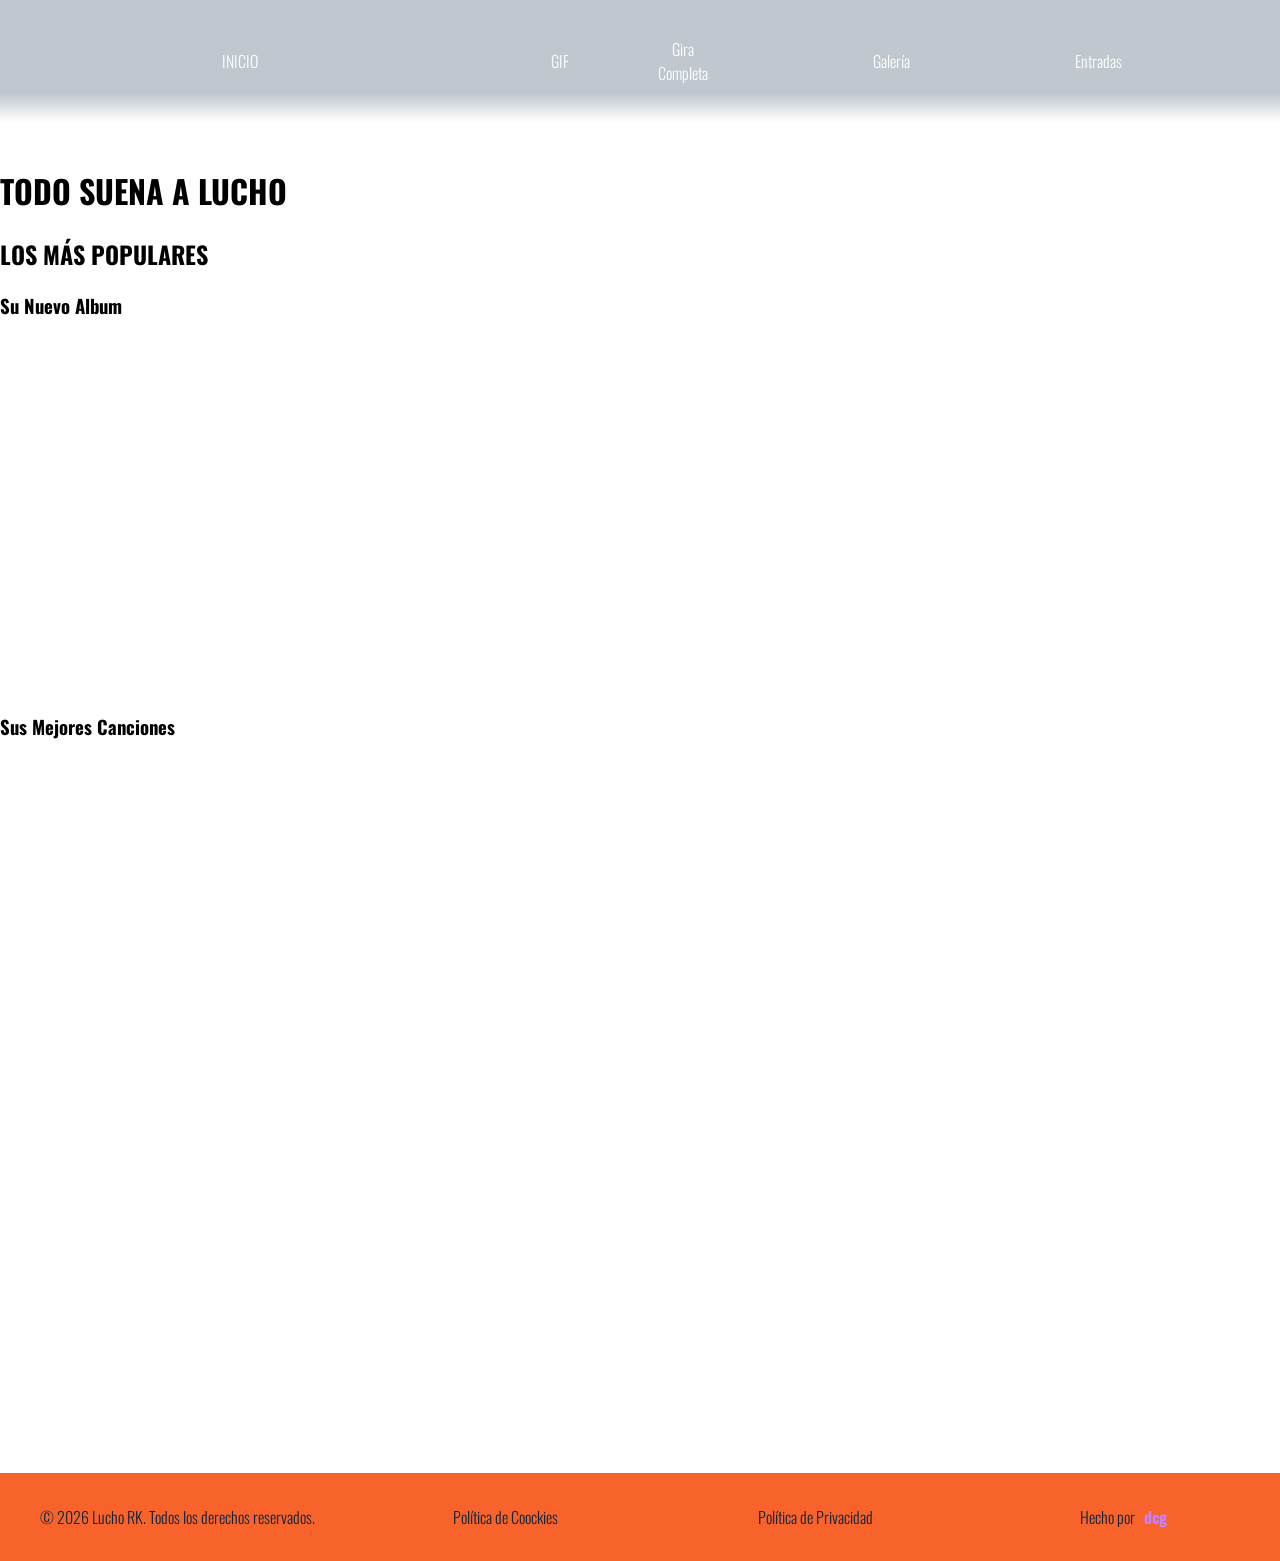
==== Discografía.html @ 36771c2b "Create Discografía.html" ====
<!DOCTYPE html>
<html lang="es">
<head>
    <meta charset="UTF-8">
    <meta name="viewport" content="width=device-width, initial-scale=1.0">
    <title>Lucho RK - Discografía</title>
<link rel="preconnect" href="https://fonts.googleapis.com">
<link rel="preconnect" href="https://fonts.gstatic.com" crossorigin>
<link href="https://fonts.googleapis.com/css2?family=Bebas+Neue&family=Oswald:wght@700&display=swap" rel="stylesheet">
    <link rel="stylesheet" href="css/style.css">
    <link rel="stylesheet" href="css/discografía.css">
    <link rel="shortcut icon" href="images/Diseno_sin_titulo-30.svg" type="image/x-icon">
</head>
<body>
    <header>
        <nav>
            <ul class="menuNivel1">
                <li><a class="animacionheader" href="index.html">INICIO</a></li>
                <li><a href="index.html#fecha-conciertos" class="animacionheader">GIRA</a>
                    <ul class="menuNivel2">
                        <li><a href="Gira.html" class="animacionheader">Gira Completa</a></li>
                        <li><a href="Estrategia" class="animacionheader">Galería</a></li>
                        <li><a href="Deportes" class="animacionheader">Entradas</a></li>
                    </ul>
                </li>
                <li><div id="logo"><a href="LuchoRK.html" class="animacionheader"><img src="images/LogoLuchoBlanco.png"></a></div></li>
                <li><a href="Discografía.html" class="animacionactive">DISCOGRAFÍA</a></li>
                <li><a href="login.html" class="login">REGISTRATE</a></li>
            </ul>
        </nav>
    </header>

<main>
<div class="titulo">

    <img src="images/LuchoAncho.jpg" alt="">

</div>

<div class="content">
    <div class="titulo-content">
        <h1>TODO SUENA A LUCHO</h1>
    </div>


    <!-- POPULARES  -->
    <h2>LOS MÁS POPULARES</h2>

    <h3>Su Nuevo Album</h3>
    <div class="album">
        <iframe data-testid="embed-iframe" style="border-radius:12px" src="https://open.spotify.com/embed/album/6W88MgHDPkCPL64IIH3jir?utm_source=generator&si=711fb5c86fcc4dae" width="100%" height="352" frameBorder="0" allowfullscreen="" allow="autoplay; clipboard-write; encrypted-media; fullscreen; picture-in-picture" loading="lazy"></iframe>
    </div>

    <h3>Sus Mejores Canciones</h3>
    <div class="canciones">
        <iframe data-testid="embed-iframe" style="border-radius:12px" src="https://open.spotify.com/embed/track/4FNsQDspil49kbpjvI7G3Y?utm_source=generator&theme=0&si=dde8f9b2c3d348f5" width="28%" height="352" frameBorder="0" allowfullscreen="" allow="autoplay; clipboard-write; encrypted-media; fullscreen; picture-in-picture" loading="lazy"></iframe>
        <iframe data-testid="embed-iframe" style="border-radius:12px" src="https://open.spotify.com/embed/track/4cAgxAadH8i2QmPtQmK6BK?utm_source=generator&si=3900ee36ac06477d" width="28%" height="352" frameBorder="0" allowfullscreen="" allow="autoplay; clipboard-write; encrypted-media; fullscreen; picture-in-picture" loading="lazy"></iframe>
        <iframe data-testid="embed-iframe" style="border-radius:12px" src="https://open.spotify.com/embed/track/1ouj0AkMXny8V1su2tuoci?utm_source=generator&theme=0&si=4038b0735a944cc5" width="28%" height="352" frameBorder="0" allowfullscreen="" allow="autoplay; clipboard-write; encrypted-media; fullscreen; picture-in-picture" loading="lazy"></iframe>
    </div>
    <div class="canciones">
        <iframe data-testid="embed-iframe" style="border-radius:12px" src="https://open.spotify.com/embed/track/7AZ2LheRr13nDXyVrXKKMQ?utm_source=generator&si=2780007064084140" width="28%" height="352" frameBorder="0" allowfullscreen="" allow="autoplay; clipboard-write; encrypted-media; fullscreen; picture-in-picture" loading="lazy"></iframe>
        <iframe data-testid="embed-iframe" style="border-radius:12px" src="https://open.spotify.com/embed/track/6hFzA2zbArwtGpmTQEsxnn?utm_source=generator&theme=0&si=45b415ac4cfa4d10" width="28%" height="352" frameBorder="0" allowfullscreen="" allow="autoplay; clipboard-write; encrypted-media; fullscreen; picture-in-picture" loading="lazy"></iframe>
        <iframe data-testid="embed-iframe" style="border-radius:12px" src="https://open.spotify.com/embed/track/0eGMdy3PE9JcMTFGarNWS3?utm_source=generator&si=487446db70f24bae" width="28%" height="352" frameBorder="0" allowfullscreen="" allow="autoplay; clipboard-write; encrypted-media; fullscreen; picture-in-picture" loading="lazy"></iframe>
    </div>

</div>







</main>

<footer>
<ul>
    <li>
        <p>&copy; 2026 Lucho RK. Todos los derechos reservados.</p>
    </li>
    <li>
        <a href="">Política de Coockies</a>
    </li>
    <li>
        <a href="">Política de Privacidad</a>
    </li>
    <li style="justify-content: center;">
        <p>Hecho por <a href="https://github.com/decegue" class="github"><strong>dcg</strong></a></p>
    </li>
</ul>
</footer>


</body>
</html>
---- css/style.css ----
:root {
    --primary-color: #C50D08;
    --secundary-color: #0d2743;
    --terciary-color: #E2D7C4;
    --accent-color: #F7632B;
    --text-color: #FFFFFF;
    --text-color2: #0d2743;
    --decegue-color: #c581ff;
}

html {
    scroll-behavior: smooth;
}

body {
    margin: 0;
    font-family: "Oswald", sans-serif, "Basic";
    font-optical-sizing: auto;
    font-weight: 300;
    font-style: normal;
    flex-wrap: wrap;
}

/*------------------MENU-------------------------*/
header {
    background: #ffffff;
    background: linear-gradient(180deg, #0d274342 77%, #ffffff00 100%); /*var(--accent-color)*/
    position: sticky;
    top: 0;
    z-index: 1000;
    display: flex;
    align-items: center;
    backdrop-filter: blur(2px);
}

header img {
    max-width: 140px;
    max-height: 80px;
}

nav ul {
    display: flex;
    flex-direction: row;
    padding-left: 0;
    align-items: center;
    padding: 10px;
    height: 70px;
    width: 155%;
}

nav ul li {
    display: flex; /* La verdad que simplemente funciona asique a la minima quito esto*/
    list-style: none;
    flex: 1;
    text-align: center;
    margin-left: 80px;
    margin-right: 80px;
    align-items: center;
    padding: 10px 0 10px 0;
}

nav ul li > a.active {
    color: var(--primary-color);
}

nav ul li a {
    text-decoration: none;
    color: var(--text-color);
    width: auto;
}

.login {
    background: var(--accent-color);
    border-radius: 8px;
    padding: 10px 20px 10px 20px;
}

.loginbnw {
    background: black;
    border-radius: 8px;
    padding: 10px 20px 10px 20px;
}

.loginbnw:hover {
    background: #595959;
    color: #ececec;
}


.login:hover {
    background: var(--primary-color);
    color: var(--terciary-color);
}

/*------------------FOOTER-------------------------*/

footer {
    background: var(--accent-color);
    position: sticky;
    z-index: 1000;
    display: flex;
    align-items: center;
    backdrop-filter: blur(2px);
}

footer ul {
    list-style: none;
    text-decoration: none;
    display: flex;
    flex-direction: row;
    flex: 1;
    align-items: center;
    
}

footer li {
    flex: 1px;
    color: var(--secundary-color);
    display: flex;
}

footer a {
    text-decoration: none;
    display: flex;
    flex-direction: row;
    flex: 1;
    list-style: none;
    color: var(--secundary-color);
    justify-content: center;
    width: 30px;
}

.github {/*Link a mi Gu */
    max-width: 30px;
}

footer p {
    display: flex;
    gap: 5px;
}

footer li a strong {
    color: var(--decegue-color)
}


/*-----Slider animation-----*/
.lineanimacion{

    margin: 0 auto;
    padding: 0;
    position: relative;
    list-style: none;
    overflow: hidden;
}

.lineanimacion:after {
content: '';
height: 1px;
width: 0%;
position: absolute;
bottom: 0;
left: 0;
background: var(--accent-color);
transition: width 0.25s linear;
}

.lineanimacion:hover::after{
    width: 100%;
}


/*-----Slider animation for basic nav-----*/
.animacionheader{
    margin: 0 auto;
    padding: 0;
    position: relative;
    list-style: none;
    overflow: hidden;
}

.animacionheader:after {
content: '';
height: 2px;
width: 0%;
position: absolute;
bottom: 0;
left: 0;
background: white;
transition: width 0.25s linear;
}

.animacionheader:hover::after{
    width: 100%;
    color: white;
}

/*-----Slider animation for nav-----*/
.animacionav{
    margin: 0 auto;
    padding: 0;
    position: relative;
    list-style: none;
    overflow: hidden;
}

.animacionav:after {
content: '';
height: 2px;
width: 0%;
position: absolute;
bottom: 0;
left: 0;
background: black;
transition: width 0.25s linear;
}

.animacionav:hover::after{
    width: 100%;
    color: black;
}

/*-----Slider animation for white nav-----*/
.animacionavwhite{
    margin: 0 auto;
    padding: 0;
    position: relative;
    list-style: none;
    overflow: hidden;
}

.animacionavwhite:after {
content: '';
height: 2px;
width: 0%;
position: absolute;
bottom: 0;
left: 0;
background: white;
transition: width 0.25s linear;
}

.animacionavwhite:hover::after{
    width: 100%;
    color: white;
}

/*-----Slider animation for active nav -----*/
.animacionactive{
    color: var(--primary-color);
    margin: 0 auto;
    padding: 0;
    position: relative;
    list-style: none;
    overflow: hidden;
}

.animacionactive:after {
content: '';
height: 2px;
width: 0%;
position: absolute;
bottom: 0;
left: 0;
background: var(--primary-color);
transition: width 0.25s linear;
}

.animacionactive:hover::after{
    width: 100%;
}
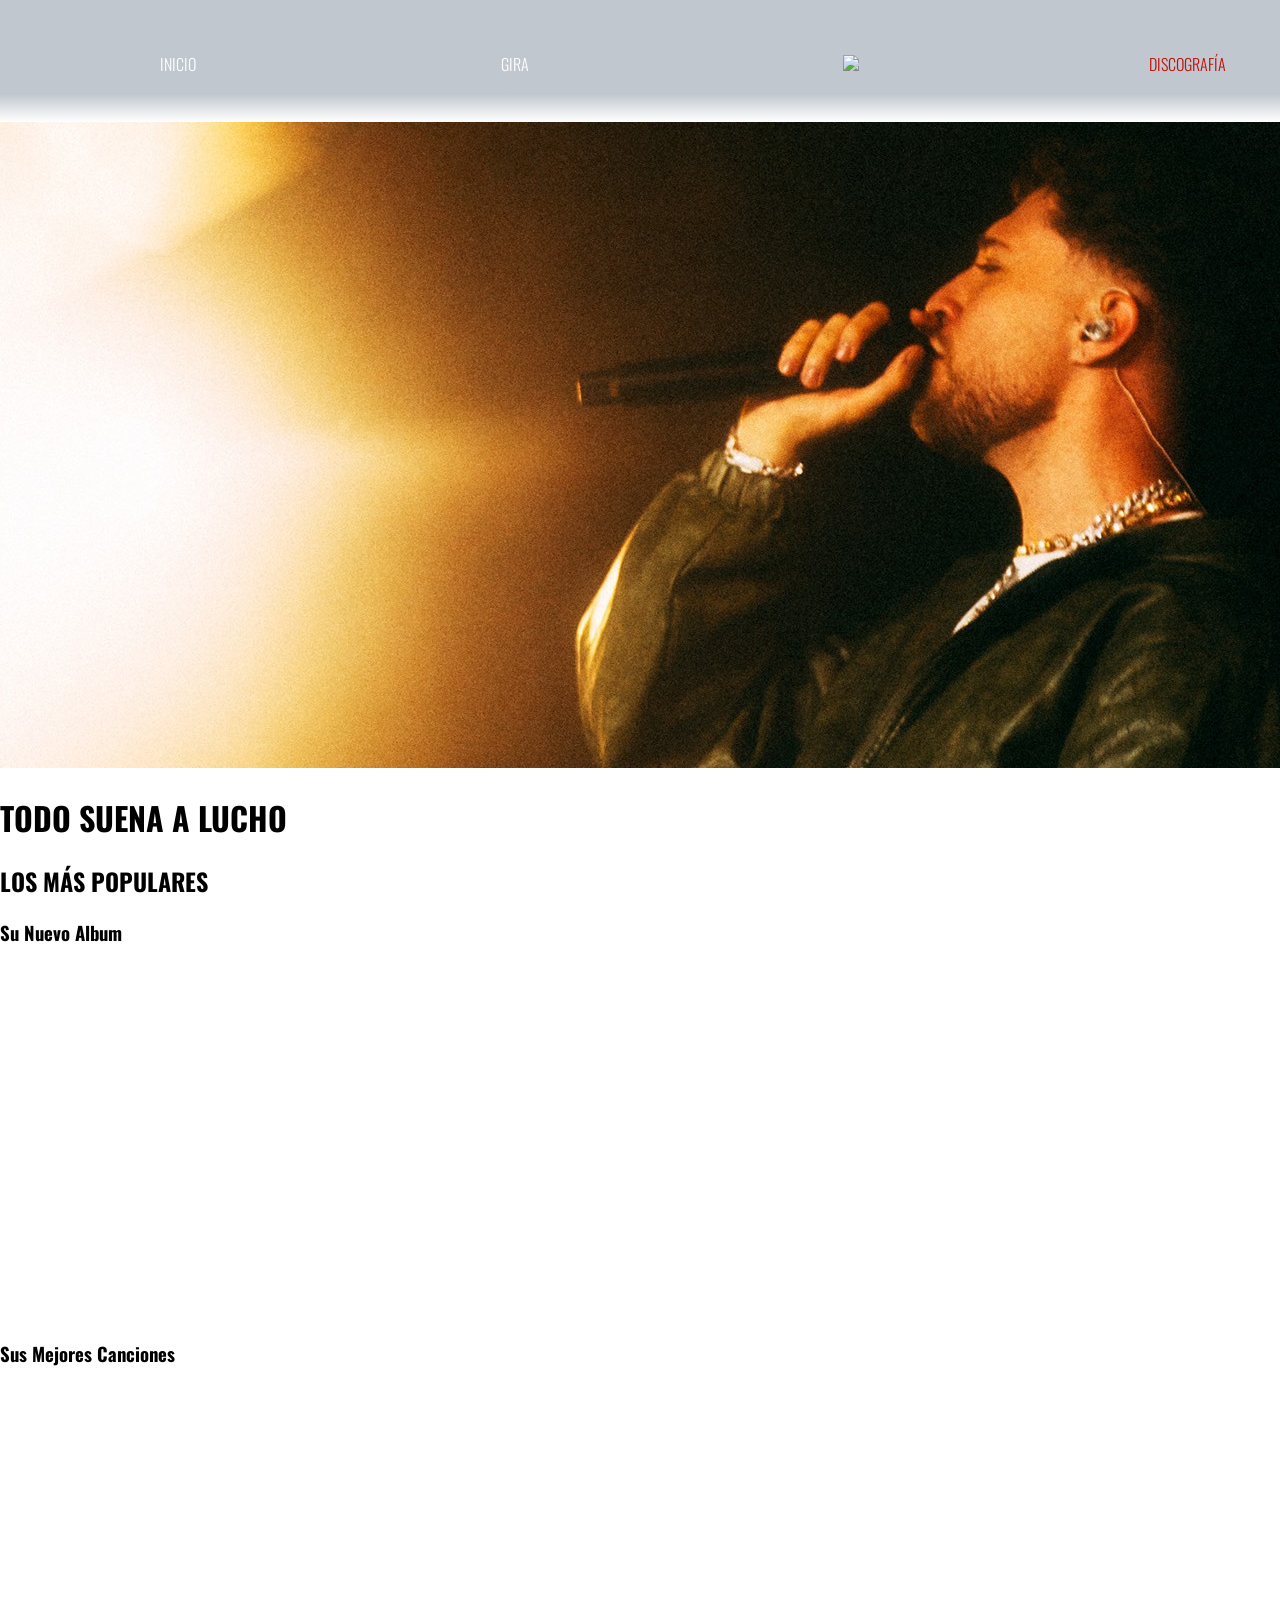
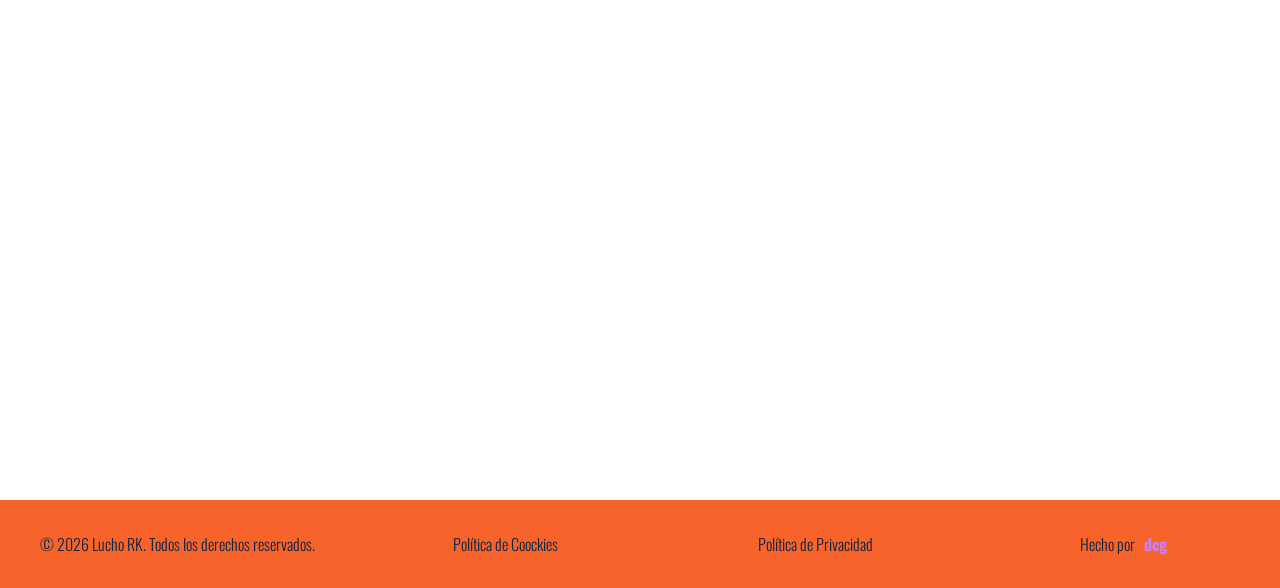
==== commit 7d8b3a99: "Update link to Galería in Discografía.html" ====
--- a/Discografía.html
+++ b/Discografía.html
@@ -19,7 +19,7 @@
                 <li><a href="index.html#fecha-conciertos" class="animacionheader">GIRA</a>
                     <ul class="menuNivel2">
                         <li><a href="Gira.html" class="animacionheader">Gira Completa</a></li>
-                        <li><a href="Estrategia" class="animacionheader">Galería</a></li>
+                        <li><a href="Galería.html" class="animacionheader">Galería</a></li>
                         <li><a href="Deportes" class="animacionheader">Entradas</a></li>
                     </ul>
                 </li>
--- a/css/style.css
+++ b/css/style.css
@@ -56,7 +56,7 @@
     margin-left: 80px;
     margin-right: 80px;
     align-items: center;
-    padding: 10px 0 10px 0;
+    padding: 10px 0 5px 0;
 }
 
 nav ul li > a.active {
@@ -70,7 +70,7 @@
 }
 
 .login {
-    background: var(--accent-color);
+    background: var(--primary-color);
     border-radius: 8px;
     padding: 10px 20px 10px 20px;
 }
@@ -88,8 +88,48 @@
 
 
 .login:hover {
-    background: var(--primary-color);
+    background: var(--accent-color);
     color: var(--terciary-color);
+}
+
+
+/*------------------NAV DESPLEGABL------------------*/
+
+.menuNivel1 {
+    display: flex;
+    align-items: center;
+}
+
+.menuNivel1 li {
+	position: relative;
+	transition: 1s;
+	justify-content: center;
+}
+
+.menuNivel1 li > a {
+    display: block;
+}
+
+.menuNivel2 {
+    display: none;
+    position: absolute;
+    width: 70%;
+    height: auto;
+    top: 100%;
+    border-radius: 6px;
+    box-sizing: border-box;
+    background: #b1b1b138;
+}
+
+.menuNivel2 > li {
+    
+    width: 100%;
+    text-align: center;
+}
+
+.menuNivel1 li:hover ul {
+    display: flex;
+    flex-direction: column;
 }
 
 /*------------------FOOTER-------------------------*/
@@ -221,28 +261,29 @@
 }
 
 /*-----Slider animation for white nav-----*/
-.animacionavwhite{
-    margin: 0 auto;
-    padding: 0;
-    position: relative;
-    list-style: none;
-    overflow: hidden;
-}
-
-.animacionavwhite:after {
+.animacionavblack{
+    margin: 0 auto;
+    padding: 0;
+    position: relative;
+    list-style: none;
+    overflow: hidden;
+    color: black;
+}
+
+.animacionavblack:after {
 content: '';
 height: 2px;
 width: 0%;
 position: absolute;
 bottom: 0;
 left: 0;
-background: white;
-transition: width 0.25s linear;
-}
-
-.animacionavwhite:hover::after{
-    width: 100%;
-    color: white;
+background: black;
+transition: width 0.25s linear;
+}
+
+.animacionavblack:hover::after{
+    width: 100%;
+    color: black;
 }
 
 /*-----Slider animation for active nav -----*/
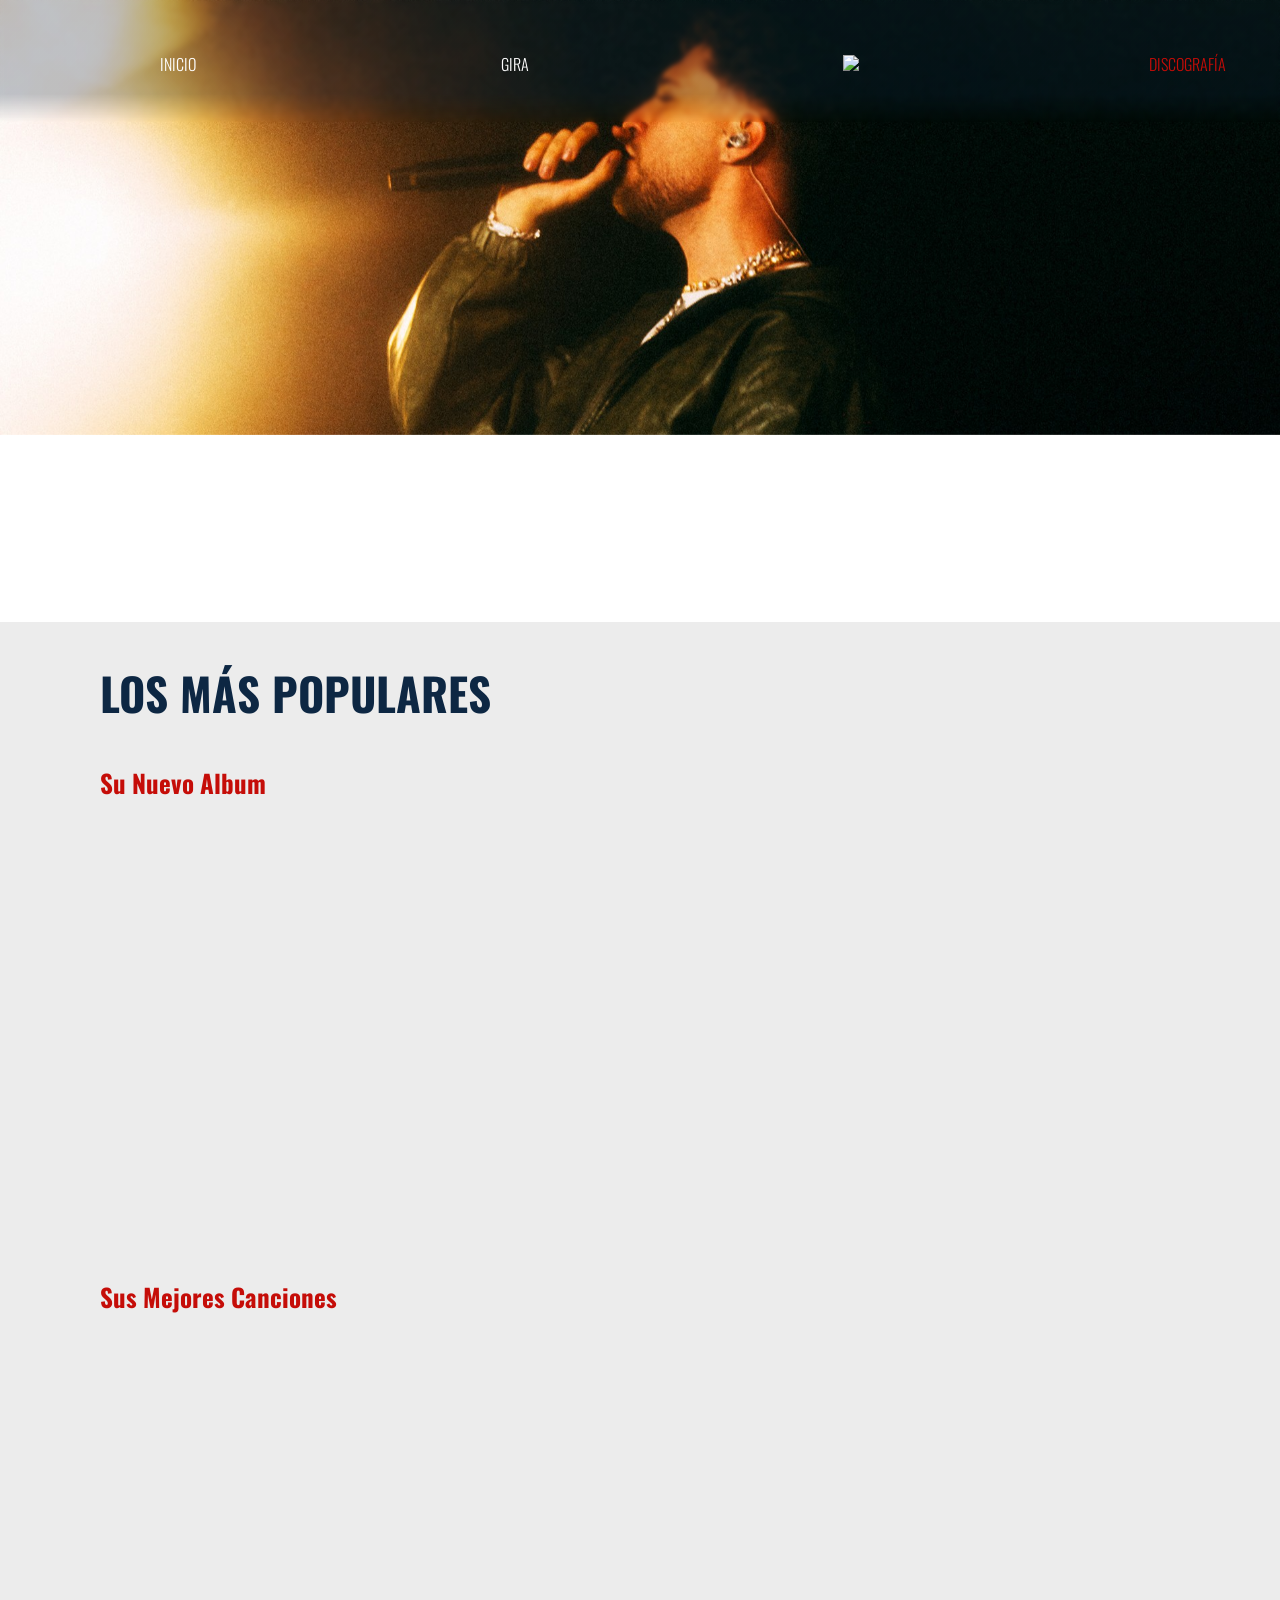
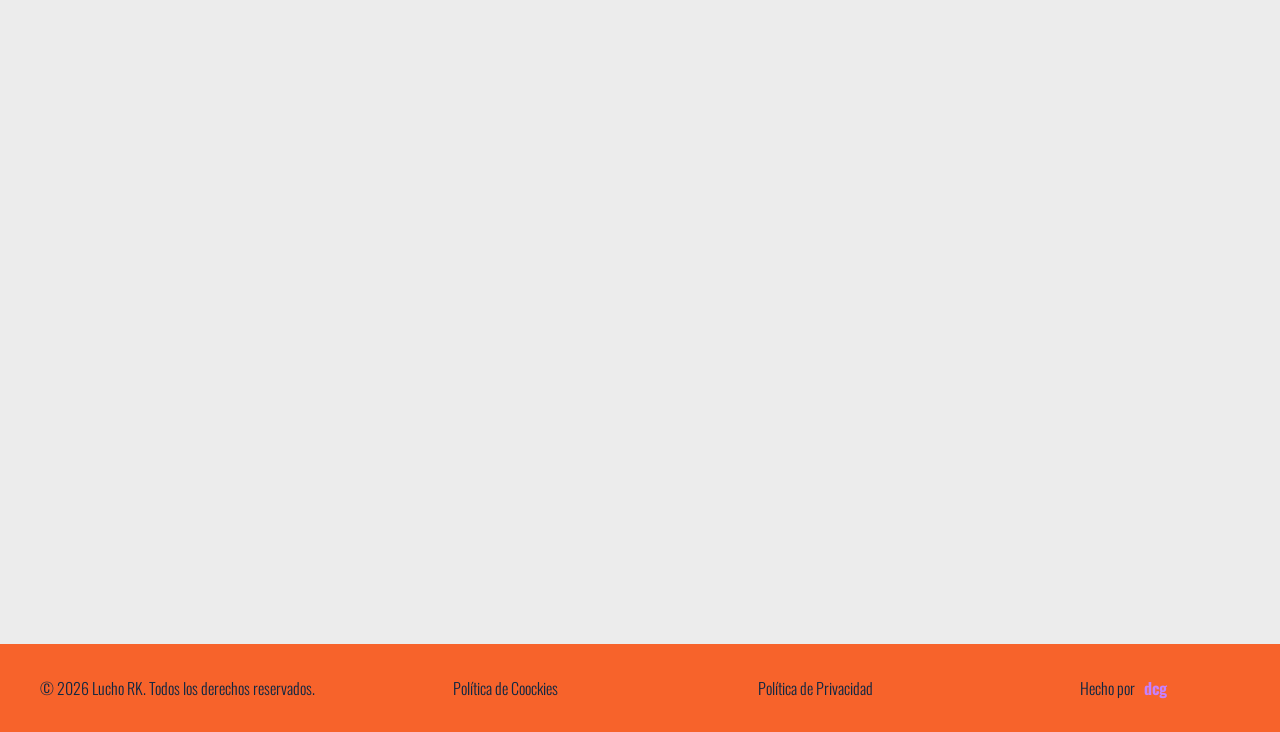
==== commit 2a5f06cd: "Add files via upload" ====
--- a/Discografía.html
+++ b/Discografía.html
@@ -1,95 +1,95 @@
-<!DOCTYPE html>
-<html lang="es">
-<head>
-    <meta charset="UTF-8">
-    <meta name="viewport" content="width=device-width, initial-scale=1.0">
-    <title>Lucho RK - Discografía</title>
-<link rel="preconnect" href="https://fonts.googleapis.com">
-<link rel="preconnect" href="https://fonts.gstatic.com" crossorigin>
-<link href="https://fonts.googleapis.com/css2?family=Bebas+Neue&family=Oswald:wght@700&display=swap" rel="stylesheet">
-    <link rel="stylesheet" href="css/style.css">
-    <link rel="stylesheet" href="css/discografía.css">
-    <link rel="shortcut icon" href="images/Diseno_sin_titulo-30.svg" type="image/x-icon">
-</head>
-<body>
-    <header>
-        <nav>
-            <ul class="menuNivel1">
-                <li><a class="animacionheader" href="index.html">INICIO</a></li>
-                <li><a href="index.html#fecha-conciertos" class="animacionheader">GIRA</a>
-                    <ul class="menuNivel2">
-                        <li><a href="Gira.html" class="animacionheader">Gira Completa</a></li>
-                        <li><a href="Galería.html" class="animacionheader">Galería</a></li>
-                        <li><a href="Deportes" class="animacionheader">Entradas</a></li>
-                    </ul>
-                </li>
-                <li><div id="logo"><a href="LuchoRK.html" class="animacionheader"><img src="images/LogoLuchoBlanco.png"></a></div></li>
-                <li><a href="Discografía.html" class="animacionactive">DISCOGRAFÍA</a></li>
-                <li><a href="login.html" class="login">REGISTRATE</a></li>
-            </ul>
-        </nav>
-    </header>
-
-<main>
-<div class="titulo">
-
-    <img src="images/LuchoAncho.jpg" alt="">
-
-</div>
-
-<div class="content">
-    <div class="titulo-content">
-        <h1>TODO SUENA A LUCHO</h1>
-    </div>
-
-
-    <!-- POPULARES  -->
-    <h2>LOS MÁS POPULARES</h2>
-
-    <h3>Su Nuevo Album</h3>
-    <div class="album">
-        <iframe data-testid="embed-iframe" style="border-radius:12px" src="https://open.spotify.com/embed/album/6W88MgHDPkCPL64IIH3jir?utm_source=generator&si=711fb5c86fcc4dae" width="100%" height="352" frameBorder="0" allowfullscreen="" allow="autoplay; clipboard-write; encrypted-media; fullscreen; picture-in-picture" loading="lazy"></iframe>
-    </div>
-
-    <h3>Sus Mejores Canciones</h3>
-    <div class="canciones">
-        <iframe data-testid="embed-iframe" style="border-radius:12px" src="https://open.spotify.com/embed/track/4FNsQDspil49kbpjvI7G3Y?utm_source=generator&theme=0&si=dde8f9b2c3d348f5" width="28%" height="352" frameBorder="0" allowfullscreen="" allow="autoplay; clipboard-write; encrypted-media; fullscreen; picture-in-picture" loading="lazy"></iframe>
-        <iframe data-testid="embed-iframe" style="border-radius:12px" src="https://open.spotify.com/embed/track/4cAgxAadH8i2QmPtQmK6BK?utm_source=generator&si=3900ee36ac06477d" width="28%" height="352" frameBorder="0" allowfullscreen="" allow="autoplay; clipboard-write; encrypted-media; fullscreen; picture-in-picture" loading="lazy"></iframe>
-        <iframe data-testid="embed-iframe" style="border-radius:12px" src="https://open.spotify.com/embed/track/1ouj0AkMXny8V1su2tuoci?utm_source=generator&theme=0&si=4038b0735a944cc5" width="28%" height="352" frameBorder="0" allowfullscreen="" allow="autoplay; clipboard-write; encrypted-media; fullscreen; picture-in-picture" loading="lazy"></iframe>
-    </div>
-    <div class="canciones">
-        <iframe data-testid="embed-iframe" style="border-radius:12px" src="https://open.spotify.com/embed/track/7AZ2LheRr13nDXyVrXKKMQ?utm_source=generator&si=2780007064084140" width="28%" height="352" frameBorder="0" allowfullscreen="" allow="autoplay; clipboard-write; encrypted-media; fullscreen; picture-in-picture" loading="lazy"></iframe>
-        <iframe data-testid="embed-iframe" style="border-radius:12px" src="https://open.spotify.com/embed/track/6hFzA2zbArwtGpmTQEsxnn?utm_source=generator&theme=0&si=45b415ac4cfa4d10" width="28%" height="352" frameBorder="0" allowfullscreen="" allow="autoplay; clipboard-write; encrypted-media; fullscreen; picture-in-picture" loading="lazy"></iframe>
-        <iframe data-testid="embed-iframe" style="border-radius:12px" src="https://open.spotify.com/embed/track/0eGMdy3PE9JcMTFGarNWS3?utm_source=generator&si=487446db70f24bae" width="28%" height="352" frameBorder="0" allowfullscreen="" allow="autoplay; clipboard-write; encrypted-media; fullscreen; picture-in-picture" loading="lazy"></iframe>
-    </div>
-
-</div>
-
-
-
-
-
-
-
-</main>
-
-<footer>
-<ul>
-    <li>
-        <p>&copy; 2026 Lucho RK. Todos los derechos reservados.</p>
-    </li>
-    <li>
-        <a href="">Política de Coockies</a>
-    </li>
-    <li>
-        <a href="">Política de Privacidad</a>
-    </li>
-    <li style="justify-content: center;">
-        <p>Hecho por <a href="https://github.com/decegue" class="github"><strong>dcg</strong></a></p>
-    </li>
-</ul>
-</footer>
-
-
-</body>
-</html>
+<!DOCTYPE html>
+<html lang="es">
+<head>
+    <meta charset="UTF-8">
+    <meta name="viewport" content="width=device-width, initial-scale=1.0">
+    <title>Lucho RK - Discografía</title>
+<link rel="preconnect" href="https://fonts.googleapis.com">
+<link rel="preconnect" href="https://fonts.gstatic.com" crossorigin>
+<link href="https://fonts.googleapis.com/css2?family=Bebas+Neue&family=Oswald:wght@700&display=swap" rel="stylesheet">
+    <link rel="stylesheet" href="css/style.css">
+    <link rel="stylesheet" href="css/discografía.css">
+    <link rel="shortcut icon" href="images/Diseno_sin_titulo-30.svg" type="image/x-icon">
+</head>
+<body>
+    <header>
+        <nav>
+            <ul class="menuNivel1">
+                <li><a class="animacionheader" href="index.html">INICIO</a></li>
+                <li><a href="index.html#fecha-conciertos" class="animacionheader">GIRA</a>
+                    <ul class="menuNivel2">
+                        <li><a href="Gira.html" class="animacionheader">Gira Completa</a></li>
+                        <li><a href="Galería.html" class="animacionheader">Galería</a></li>
+                        <li><a href="Entradas.html" class="animacionheader">Entradas</a></li>
+                    </ul>
+                </li>
+                <li><div id="logo"><a href="LuchoRK.html" class="animacionheader"><img src="images/LogoLuchoBlanco.png"></a></div></li>
+                <li><a href="Discografía.html" class="animacionactive">DISCOGRAFÍA</a></li>
+                <li><a href="login.html" class="login">REGISTRATE</a></li>
+            </ul>
+        </nav>
+    </header>
+
+<main>
+<div class="titulo">
+
+    <img src="images/LuchoAncho.jpg" alt="">
+
+</div>
+
+<div class="content">
+    <div class="titulo-content">
+        <h1>TODO SUENA A LUCHO</h1>
+    </div>
+
+
+    <!-- POPULARES  -->
+    <h2>LOS MÁS POPULARES</h2>
+
+    <h3>Su Nuevo Album</h3>
+    <div class="album">
+        <iframe data-testid="embed-iframe" style="border-radius:12px" src="https://open.spotify.com/embed/album/6W88MgHDPkCPL64IIH3jir?utm_source=generator&si=711fb5c86fcc4dae" width="100%" height="352" frameBorder="0" allowfullscreen="" allow="autoplay; clipboard-write; encrypted-media; fullscreen; picture-in-picture" loading="lazy"></iframe>
+    </div>
+
+    <h3>Sus Mejores Canciones</h3>
+    <div class="canciones">
+        <iframe data-testid="embed-iframe" style="border-radius:12px" src="https://open.spotify.com/embed/track/4FNsQDspil49kbpjvI7G3Y?utm_source=generator&theme=0&si=dde8f9b2c3d348f5" width="28%" height="352" frameBorder="0" allowfullscreen="" allow="autoplay; clipboard-write; encrypted-media; fullscreen; picture-in-picture" loading="lazy"></iframe>
+        <iframe data-testid="embed-iframe" style="border-radius:12px" src="https://open.spotify.com/embed/track/4cAgxAadH8i2QmPtQmK6BK?utm_source=generator&si=3900ee36ac06477d" width="28%" height="352" frameBorder="0" allowfullscreen="" allow="autoplay; clipboard-write; encrypted-media; fullscreen; picture-in-picture" loading="lazy"></iframe>
+        <iframe data-testid="embed-iframe" style="border-radius:12px" src="https://open.spotify.com/embed/track/1ouj0AkMXny8V1su2tuoci?utm_source=generator&theme=0&si=4038b0735a944cc5" width="28%" height="352" frameBorder="0" allowfullscreen="" allow="autoplay; clipboard-write; encrypted-media; fullscreen; picture-in-picture" loading="lazy"></iframe>
+    </div>
+    <div class="canciones">
+        <iframe data-testid="embed-iframe" style="border-radius:12px" src="https://open.spotify.com/embed/track/7AZ2LheRr13nDXyVrXKKMQ?utm_source=generator&si=2780007064084140" width="28%" height="352" frameBorder="0" allowfullscreen="" allow="autoplay; clipboard-write; encrypted-media; fullscreen; picture-in-picture" loading="lazy"></iframe>
+        <iframe data-testid="embed-iframe" style="border-radius:12px" src="https://open.spotify.com/embed/track/6hFzA2zbArwtGpmTQEsxnn?utm_source=generator&theme=0&si=45b415ac4cfa4d10" width="28%" height="352" frameBorder="0" allowfullscreen="" allow="autoplay; clipboard-write; encrypted-media; fullscreen; picture-in-picture" loading="lazy"></iframe>
+        <iframe data-testid="embed-iframe" style="border-radius:12px" src="https://open.spotify.com/embed/track/0eGMdy3PE9JcMTFGarNWS3?utm_source=generator&si=487446db70f24bae" width="28%" height="352" frameBorder="0" allowfullscreen="" allow="autoplay; clipboard-write; encrypted-media; fullscreen; picture-in-picture" loading="lazy"></iframe>
+    </div>
+
+</div>
+
+
+
+
+
+
+
+</main>
+
+<footer>
+<ul>
+    <li>
+        <p>&copy; 2026 Lucho RK. Todos los derechos reservados.</p>
+    </li>
+    <li>
+        <a href="">Política de Coockies</a>
+    </li>
+    <li>
+        <a href="">Política de Privacidad</a>
+    </li>
+    <li style="justify-content: center;">
+        <p>Hecho por <a href="https://github.com/decegue" class="github"><strong>dcg</strong></a></p>
+    </li>
+</ul>
+</footer>
+
+
+</body>
+</html>
--- a/css/style.css
+++ b/css/style.css
@@ -10,6 +10,7 @@
 
 html {
     scroll-behavior: smooth;
+    scroll-padding-top: 80px;
 }
 
 body {
@@ -45,7 +46,7 @@
     align-items: center;
     padding: 10px;
     height: 70px;
-    width: 155%;
+    width: 155%; 
 }
 
 nav ul li {
@@ -107,18 +108,21 @@
 }
 
 .menuNivel1 li > a {
-    display: block;
+	display: block;
+	z-index: 10000;
 }
 
 .menuNivel2 {
-    display: none;
-    position: absolute;
-    width: 70%;
-    height: auto;
-    top: 100%;
-    border-radius: 6px;
-    box-sizing: border-box;
-    background: #b1b1b138;
+	display: none;
+	position: absolute;
+	width: 70%;
+	height: auto;
+	top: 100%;
+	border-radius: 6px;
+	box-sizing: border-box;
+	background: #b1b1b138;
+	top: -10px;
+	padding-top: 45px;
 }
 
 .menuNivel2 > li {
--- a/css/discografía.css
+++ b/css/discografía.css
@@ -0,0 +1,92 @@
+.titulo {
+    display: flex;
+    flex-direction: column;
+    justify-content: center;
+    align-items: center;
+    align-content: center;
+    margin-bottom: 500px;
+}
+
+.content {
+    position: relative;
+    background: #ececec;
+    display: flex;
+    flex-direction: column;
+    padding-left: 100px;
+}
+
+.canciones {
+    display: flex;
+    flex-direction: row;
+    align-content: center;
+    justify-content: center;
+    gap: 100px;
+    margin-left: -50px;
+    margin-right: 50px;
+    margin-bottom: 100px;
+}
+
+.album {
+    display: flex;
+    flex-direction: row;
+    align-content: center;
+    justify-content: center;
+    gap: 100px;
+    margin-left: -50px;
+    margin-right: 50px;
+    margin-bottom: 100px;
+    padding-left: 50px;
+	padding-right: 50px;
+}
+
+h1 {
+    color: black;
+    font-size: 75px;
+    margin-bottom: 0;
+    align-items: center;
+}
+
+h2 {
+    font-size: 45px;   
+}
+
+h3 {
+    color: var(--primary-color);
+    margin-top: 0;
+    font-size: 25px;
+}
+
+h4 {
+    color: black;
+    font-size: 17px;
+}
+
+.titulo h4 {
+    display: flex;
+    width: 900px;
+    justify-content: center;
+    align-items: center;
+    align-content: center;
+    position: fixed;
+}
+
+.content h1 {
+    margin-top: -125px;
+    top: 0px;
+    color: white;
+}
+
+.content h2 {
+    color: var(--secundary-color);
+}
+
+.titulo-content {
+    justify-content: center;
+    display: flex;
+}
+
+.titulo img {
+    position: fixed;
+    top: 0;
+    width: 100%;
+}
